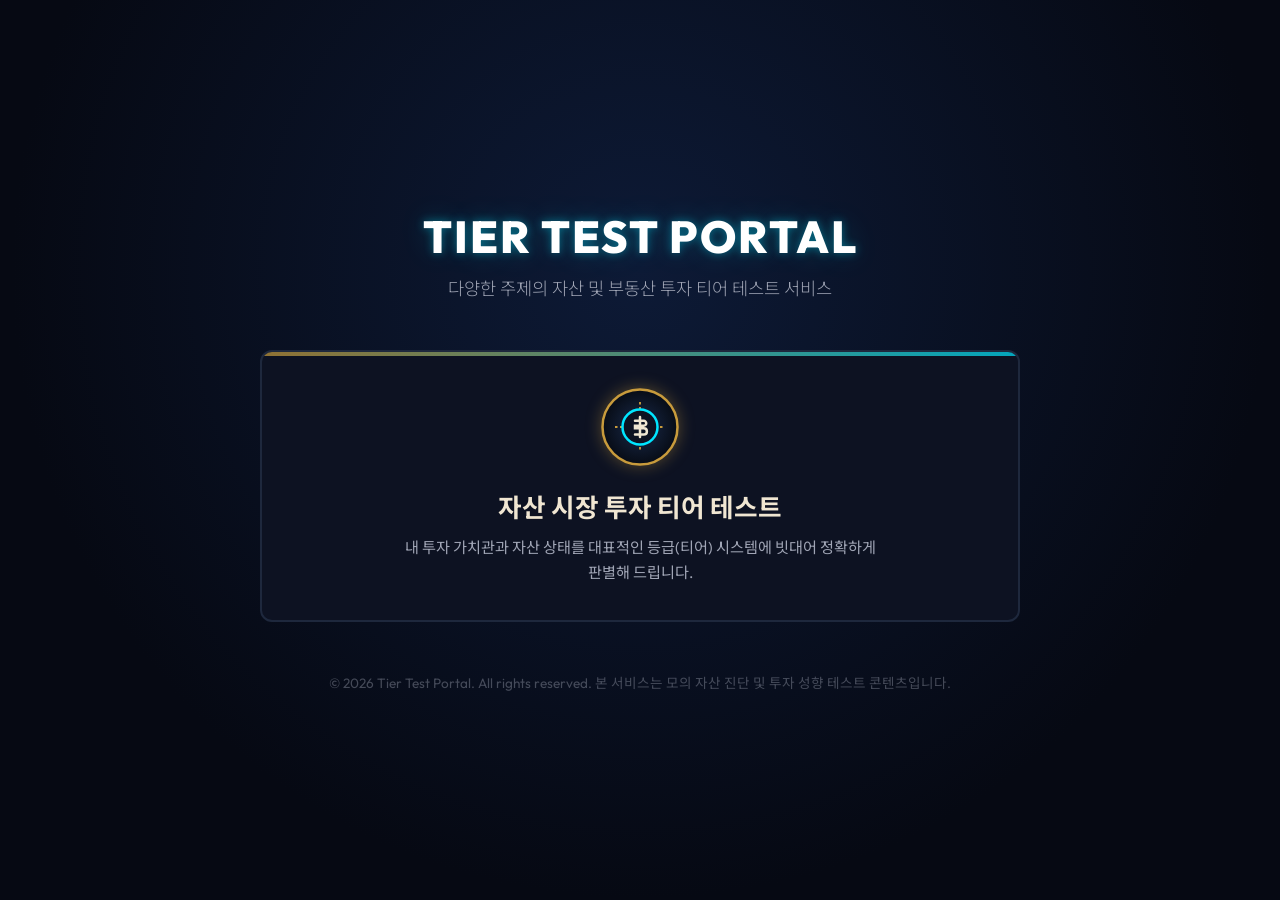
==== index.html @ e9944ab4 "feat: init(#)" ====
<!DOCTYPE html>
<html lang="ko">
<head>
  <meta charset="UTF-8">
  <meta name="viewport" content="width=device-width, initial-scale=1.0">
  <title>자산 & 투자 티어 테스트 포털 (Asset & Investment Tier Portal)</title>
  <meta name="description" content="다양한 주제의 자산, 성향, 시장 투자 티어 테스트를 한곳에서 즐겨보세요.">
  <link rel="preconnect" href="https://fonts.googleapis.com">
  <link rel="preconnect" href="https://fonts.gstatic.com" crossorigin>
  <link href="https://fonts.googleapis.com/css2?family=Outfit:wght@300;400;600;800&family=Noto+Sans+KR:wght@300;400;700;900&display=swap" rel="stylesheet">
  <style>
    :root {
      --bg-color: #060913;
      --card-bg: #0d1222;
      --border-color: #1e283d;
      --gold-primary: #c89b3c;
      --gold-secondary: #f0e6d2;
      --blue-neon: #00e5ff;
      --text-main: #f0e6d2;
      --text-muted: #a0a5b5;
      --font-outfit: 'Outfit', 'Noto Sans KR', sans-serif;
    }

    * {
      box-sizing: border-box;
      margin: 0;
      padding: 0;
    }

    body {
      background-color: var(--bg-color);
      color: var(--text-main);
      font-family: var(--font-outfit);
      min-height: 100vh;
      display: flex;
      flex-direction: column;
      align-items: center;
      justify-content: center;
      padding: 20px;
      overflow-x: hidden;
      background-image: radial-gradient(circle at 50% 30%, #0d1a36 0%, #060913 70%);
      word-break: keep-all;
      overflow-wrap: break-word;
    }

    .portal {
      width: 100%;
      max-width: 800px;
      margin: 0 auto;
      text-align: center;
      padding: 40px 20px;
    }

    .portal__header {
      margin-bottom: 50px;
      animation: fadeInDown 1s ease-out;
    }

    .portal__title {
      font-size: 2.8rem;
      font-weight: 800;
      text-transform: uppercase;
      letter-spacing: 2px;
      color: #fff;
      text-shadow: 0 0 10px rgba(0, 229, 255, 0.4), 0 0 30px rgba(0, 229, 255, 0.2);
      margin-bottom: 10px;
    }

    .portal__subtitle {
      font-size: 1.1rem;
      color: var(--text-muted);
      font-weight: 300;
    }

    .portal__grid {
      display: grid;
      grid-template-columns: 1fr;
      gap: 30px;
      margin-bottom: 50px;
      animation: fadeInUp 1s ease-out 0.2s both;
    }

    @media (min-width: 600px) {
      .portal__grid {
        grid-template-columns: 1fr;
      }
    }

    .card {
      background: var(--card-bg);
      border: 2px solid var(--border-color);
      border-radius: 12px;
      padding: 35px 25px;
      position: relative;
      overflow: hidden;
      cursor: pointer;
      transition: all 0.4s cubic-bezier(0.165, 0.84, 0.44, 1);
      display: flex;
      flex-direction: column;
      align-items: center;
      text-decoration: none;
      color: inherit;
    }

    .card::before {
      content: '';
      position: absolute;
      top: 0;
      left: 0;
      width: 100%;
      height: 4px;
      background: linear-gradient(90deg, var(--gold-primary), var(--blue-neon));
      opacity: 0.7;
      transition: opacity 0.3s;
    }

    .card:hover {
      transform: translateY(-8px);
      border-color: var(--gold-primary);
      box-shadow: 0 12px 30px rgba(200, 155, 60, 0.15), 0 0 15px rgba(0, 229, 255, 0.1);
    }

    .card:hover::before {
      opacity: 1;
    }

    .card__icon {
      width: 80px;
      height: 80px;
      margin-bottom: 20px;
      filter: drop-shadow(0 0 8px rgba(200, 155, 60, 0.4));
      transition: transform 0.4s;
    }

    .card:hover .card__icon {
      transform: scale(1.1) rotate(5deg);
    }

    .card__title {
      font-size: 1.6rem;
      font-weight: 700;
      margin-bottom: 12px;
      color: var(--gold-secondary);
      transition: color 0.3s;
    }

    .card:hover .card__title {
      color: #fff;
    }

    .card__desc {
      font-size: 0.95rem;
      color: var(--text-muted);
      line-height: 1.6;
      max-width: 500px;
    }

    .portal__footer {
      font-size: 0.85rem;
      color: rgba(160, 165, 181, 0.4);
      margin-top: 20px;
      animation: fadeIn 1.5s ease-out 0.5s both;
    }

    @keyframes fadeInDown {
      from {
        opacity: 0;
        transform: translateY(-20px);
      }
      to {
        opacity: 1;
        transform: translateY(0);
      }
    }

    @keyframes fadeInUp {
      from {
        opacity: 0;
        transform: translateY(20px);
      }
      to {
        opacity: 1;
        transform: translateY(0);
      }
    }

    @keyframes fadeIn {
      from { opacity: 0; }
      to { opacity: 1; }
    }
  </style>
</head>
<body>
  <div class="portal">
    <header class="portal__header">
      <h1 class="portal__title">Tier Test Portal</h1>
      <p class="portal__subtitle">다양한 주제의 자산 및 부동산 투자 티어 테스트 서비스</p>
    </header>

    <main class="portal__grid">
      <!-- 자산 시장 투자 티어 테스트 카드 -->
      <a href="./lol-asset-tier/index.html" class="card">
        <svg class="card__icon" viewBox="0 0 64 64" fill="none" xmlns="http://www.w3.org/2000/svg">
          <circle cx="32" cy="32" r="30" fill="url(#circle-grad)" stroke="#c89b3c" stroke-width="2"/>
          <path d="M32 12V52M12 32H52M22 22L42 42M22 42L42 22" stroke="#c89b3c" stroke-width="1.5" stroke-dasharray="2 2"/>
          <circle cx="32" cy="32" r="14" fill="#0d1222" stroke="#00e5ff" stroke-width="2"/>
          <path d="M28 27H35C36 27 37 28 37 29C37 30 36 31 35 31H28V33H35C36.5 33 37.5 34 37.5 35.5C37.5 37 36.5 38 35 38H28M32 24V40" stroke="#f0e6d2" stroke-width="2" stroke-linecap="round"/>
          <defs>
            <radialGradient id="circle-grad" cx="0" cy="0" r="1" gradientUnits="userSpaceOnUse" gradientTransform="translate(32 32) rotate(90) scale(30)">
              <stop offset="0%" stop-color="#1a2b4c"/>
              <stop offset="100%" stop-color="#070c16"/>
            </radialGradient>
          </defs>
        </svg>
        <h2 class="card__title">자산 시장 투자 티어 테스트</h2>
        <p class="card__desc">내 투자 가치관과 자산 상태를 대표적인 등급(티어) 시스템에 빗대어 정확하게 판별해 드립니다.</p>
      </a>
    </main>

    <footer class="portal__footer">
      &copy; 2026 Tier Test Portal. All rights reserved. 본 서비스는 모의 자산 진단 및 투자 성향 테스트 콘텐츠입니다.
    </footer>
  </div>
</body>
</html>
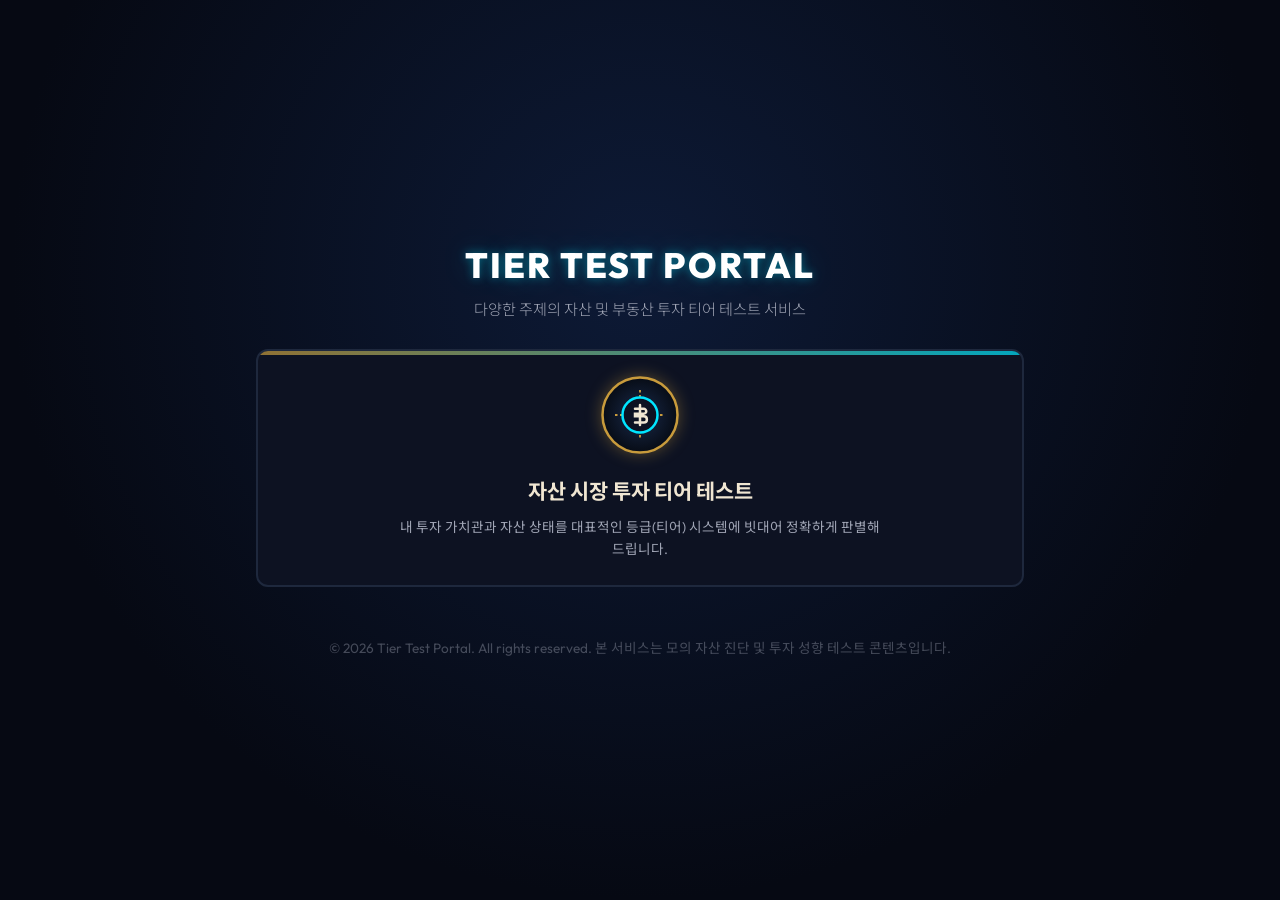
==== commit cd875af7: "feat: Kakao API key & layout spacing/font refinement(#)" ====
--- a/index.html
+++ b/index.html
@@ -48,16 +48,16 @@
       max-width: 800px;
       margin: 0 auto;
       text-align: center;
-      padding: 40px 20px;
+      padding: 24px 16px;
     }
 
     .portal__header {
-      margin-bottom: 50px;
+      margin-bottom: 30px;
       animation: fadeInDown 1s ease-out;
     }
 
     .portal__title {
-      font-size: 2.8rem;
+      font-size: 2.2rem;
       font-weight: 800;
       text-transform: uppercase;
       letter-spacing: 2px;
@@ -67,7 +67,7 @@
     }
 
     .portal__subtitle {
-      font-size: 1.1rem;
+      font-size: 0.95rem;
       color: var(--text-muted);
       font-weight: 300;
     }
@@ -90,7 +90,7 @@
       background: var(--card-bg);
       border: 2px solid var(--border-color);
       border-radius: 12px;
-      padding: 35px 25px;
+      padding: 24px 20px;
       position: relative;
       overflow: hidden;
       cursor: pointer;
@@ -137,7 +137,7 @@
     }
 
     .card__title {
-      font-size: 1.6rem;
+      font-size: 1.3rem;
       font-weight: 700;
       margin-bottom: 12px;
       color: var(--gold-secondary);
@@ -149,7 +149,7 @@
     }
 
     .card__desc {
-      font-size: 0.95rem;
+      font-size: 0.85rem;
       color: var(--text-muted);
       line-height: 1.6;
       max-width: 500px;
